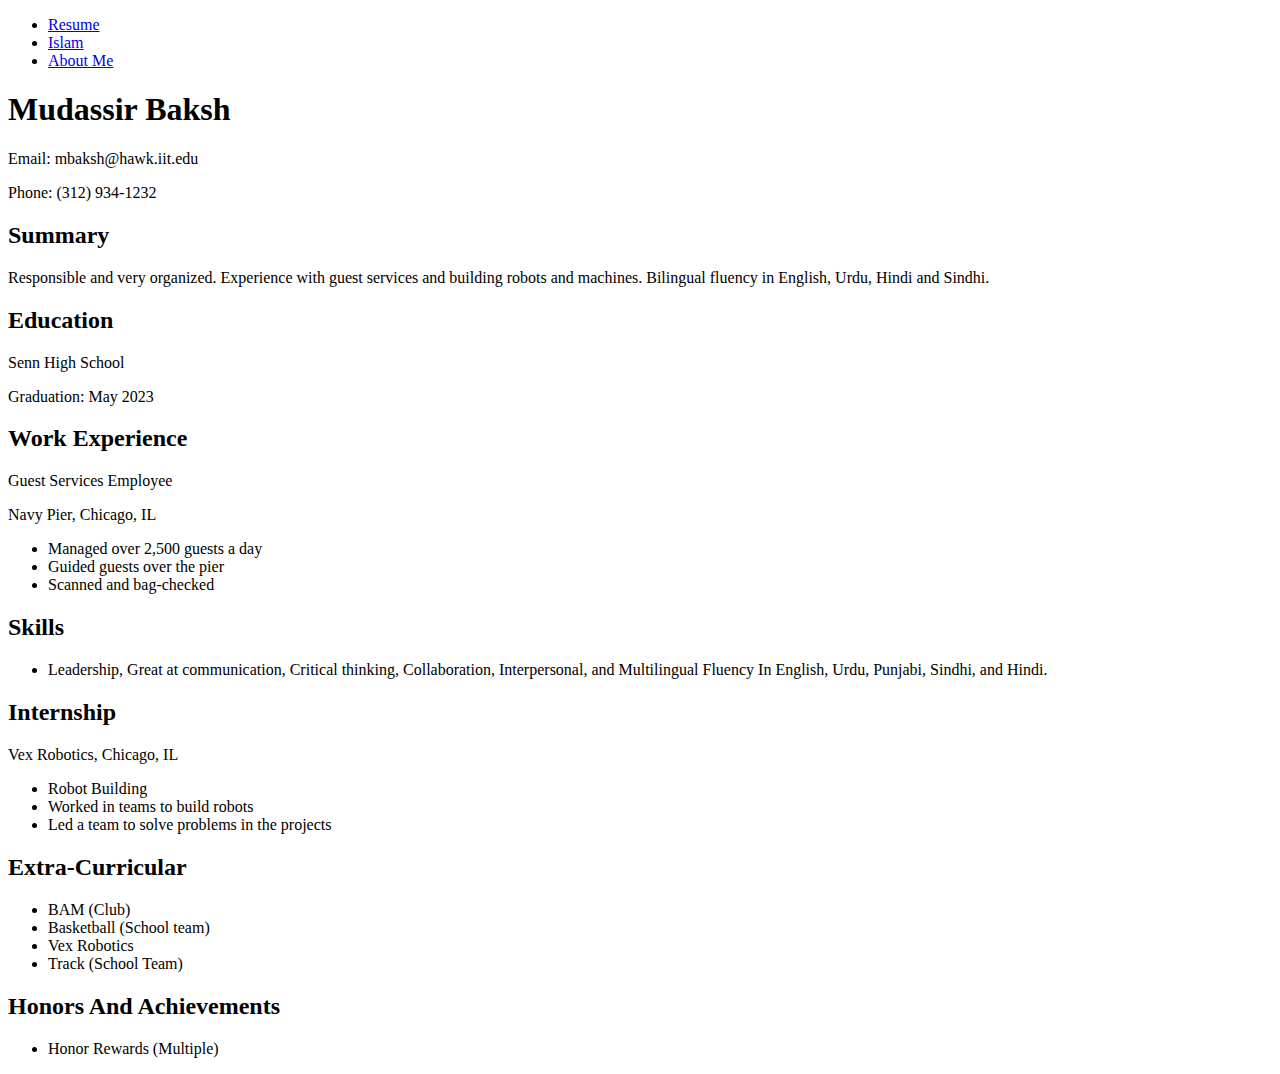
==== index.html @ 7e7e397e "css" ====
<!DOCTYPE html>
<html lang="en">
<head>
  <meta charset="utf-8">
  <title>Mudassir Baksh - Resume</title>
</head>
<body>
  <header>
    <nav>
      <ul>
        <li><a href="index.html">Resume</a></li>
        <li><a href="islam.html">Islam</a></li>
        <li><a href="aboutme.html">About Me</a></li>
        <link rel="stylesheet" href="style.css">
      </ul>
    </nav>
  </header>
  <section>
    <h1>Mudassir Baksh</h1>
    <p>Email: mbaksh@hawk.iit.edu</p>
    <p>Phone: (312) 934-1232</p>
  </section>
  <section>
    <h2>Summary</h2>
    <p>Responsible and very organized. Experience with guest services and building robots and machines. Bilingual fluency in English, Urdu, Hindi and Sindhi.</p>
  </section>
  <section>
    <h2>Education</h2>
    <p>Senn High School</p>
    <p>Graduation: May 2023</p>
  </section>
  <section>
    <h2>Work Experience</h2>
    <p>Guest Services Employee</p>
    <p>Navy Pier, Chicago, IL</p>
    <ul>
      <li>Managed over 2,500 guests a day</li>
      <li>Guided guests over the pier</li>
      <li>Scanned and bag-checked</li>
    </ul>
  </section>
  <section>
    <h2>Skills</h2>
    <ul>
      <li>Leadership, Great at communication, Critical thinking, Collaboration, Interpersonal, and Multilingual Fluency In English, Urdu, Punjabi, Sindhi, and Hindi.</li>
    </ul>
  </section>
  <section>
    <h2>Internship</h2>
    <p>Vex Robotics, Chicago, IL</p>
    <ul>
      <li>Robot Building</li>
      <li>Worked in teams to build robots</li>
      <li>Led a team to solve problems in the projects</li>
    </ul>
  </section>
  <section>
    <h2>Extra-Curricular</h2>
    <ul>
      <li>BAM (Club)</li>
      <li>Basketball (School team)</li>
      <li>Vex Robotics</li>
      <li>Track (School Team)</li>
    </ul>
  </section>
  <section>
    <h2>Honors And Achievements</h2>
    <ul>
      <li>Honor Rewards (Multiple)</li>
    </ul>
  </section>
</body>
</html>
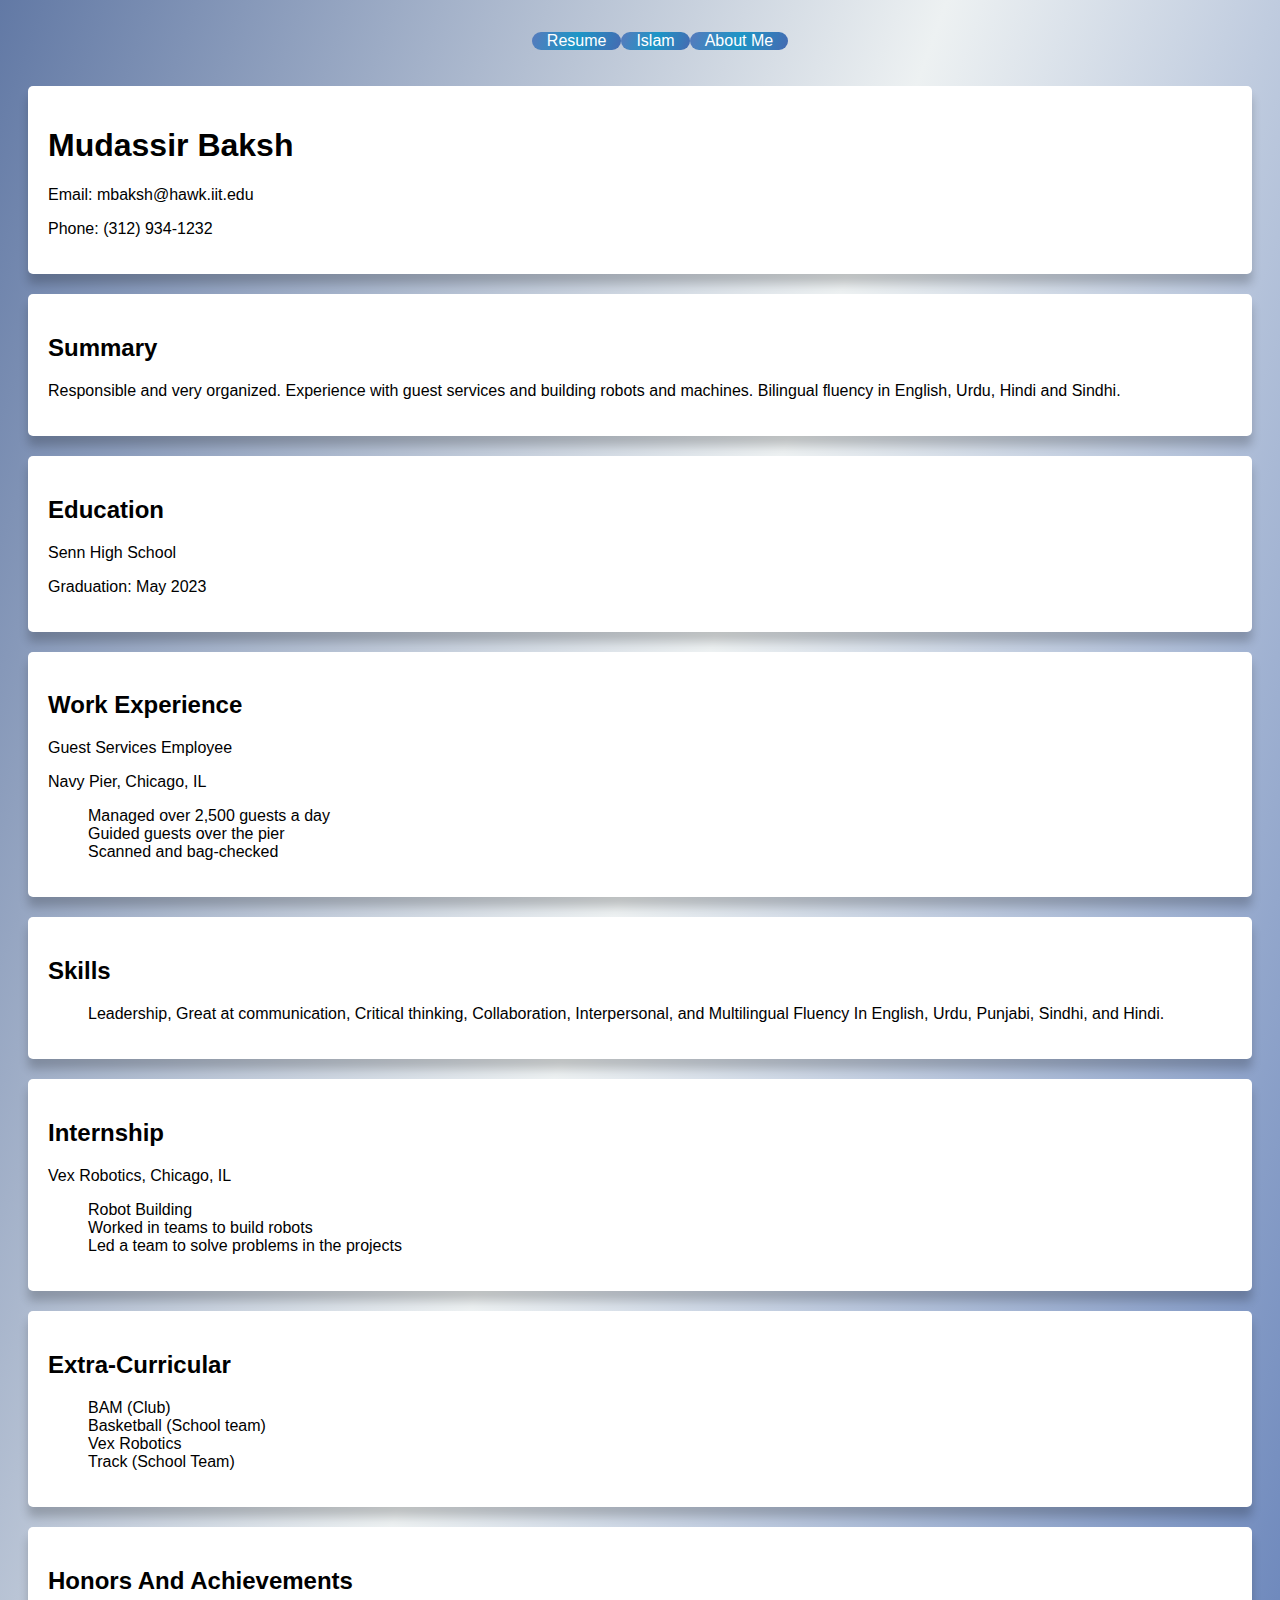
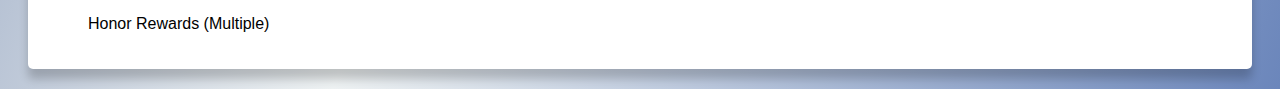
==== commit d59ba4aa: "css file location" ====
--- a/index.html
+++ b/index.html
@@ -3,6 +3,7 @@
 <head>
   <meta charset="utf-8">
   <title>Mudassir Baksh - Resume</title>
+  <link rel="stylesheet" href="index.css">
 </head>
 <body>
   <header>
@@ -11,7 +12,6 @@
         <li><a href="index.html">Resume</a></li>
         <li><a href="islam.html">Islam</a></li>
         <li><a href="aboutme.html">About Me</a></li>
-        <link rel="stylesheet" href="style.css">
       </ul>
     </nav>
   </header>
--- a/index.css
+++ b/index.css
@@ -0,0 +1,39 @@
+body {
+    background: linear-gradient(110deg, #6279a5, #edf1f2, #6b86bb);;
+}
+h1, h2, h3 {
+    font-family: 'Trebuchet MS', 'Lucida Sans Unicode', 'Lucida Grande', 'Lucida Sans', Arial, sans-serif;
+}
+li, p {
+    list-style-type: none;
+    font-family: 'Trebuchet MS', 'Lucida Sans Unicode', 'Lucida Grande', 'Lucida Sans', Arial, sans-serif;
+}
+nav ul li {
+    list-style-type: none;
+    background: linear-gradient(110deg, #577abc, #1d96c6, #466ab1);;
+    float: right;
+    border-radius: 20px;
+}
+nav ul li a{
+    text-decoration: none;
+    padding: 6px 15px;
+    color: white
+}
+nav ul li a:hover{
+    background-color: white;
+    color: black;
+    border-radius: 20px;
+}
+nav ul{
+    display: flex;
+    justify-content: center;
+    align-items: center;
+    height: 50px;
+}
+section {
+    margin: 20px;
+    background-color: #fff;
+    padding: 20px;
+    border-radius: 5px;
+    box-shadow: 0px 10px 10px rgba(0, 0, 0.0, 0.2);
+}
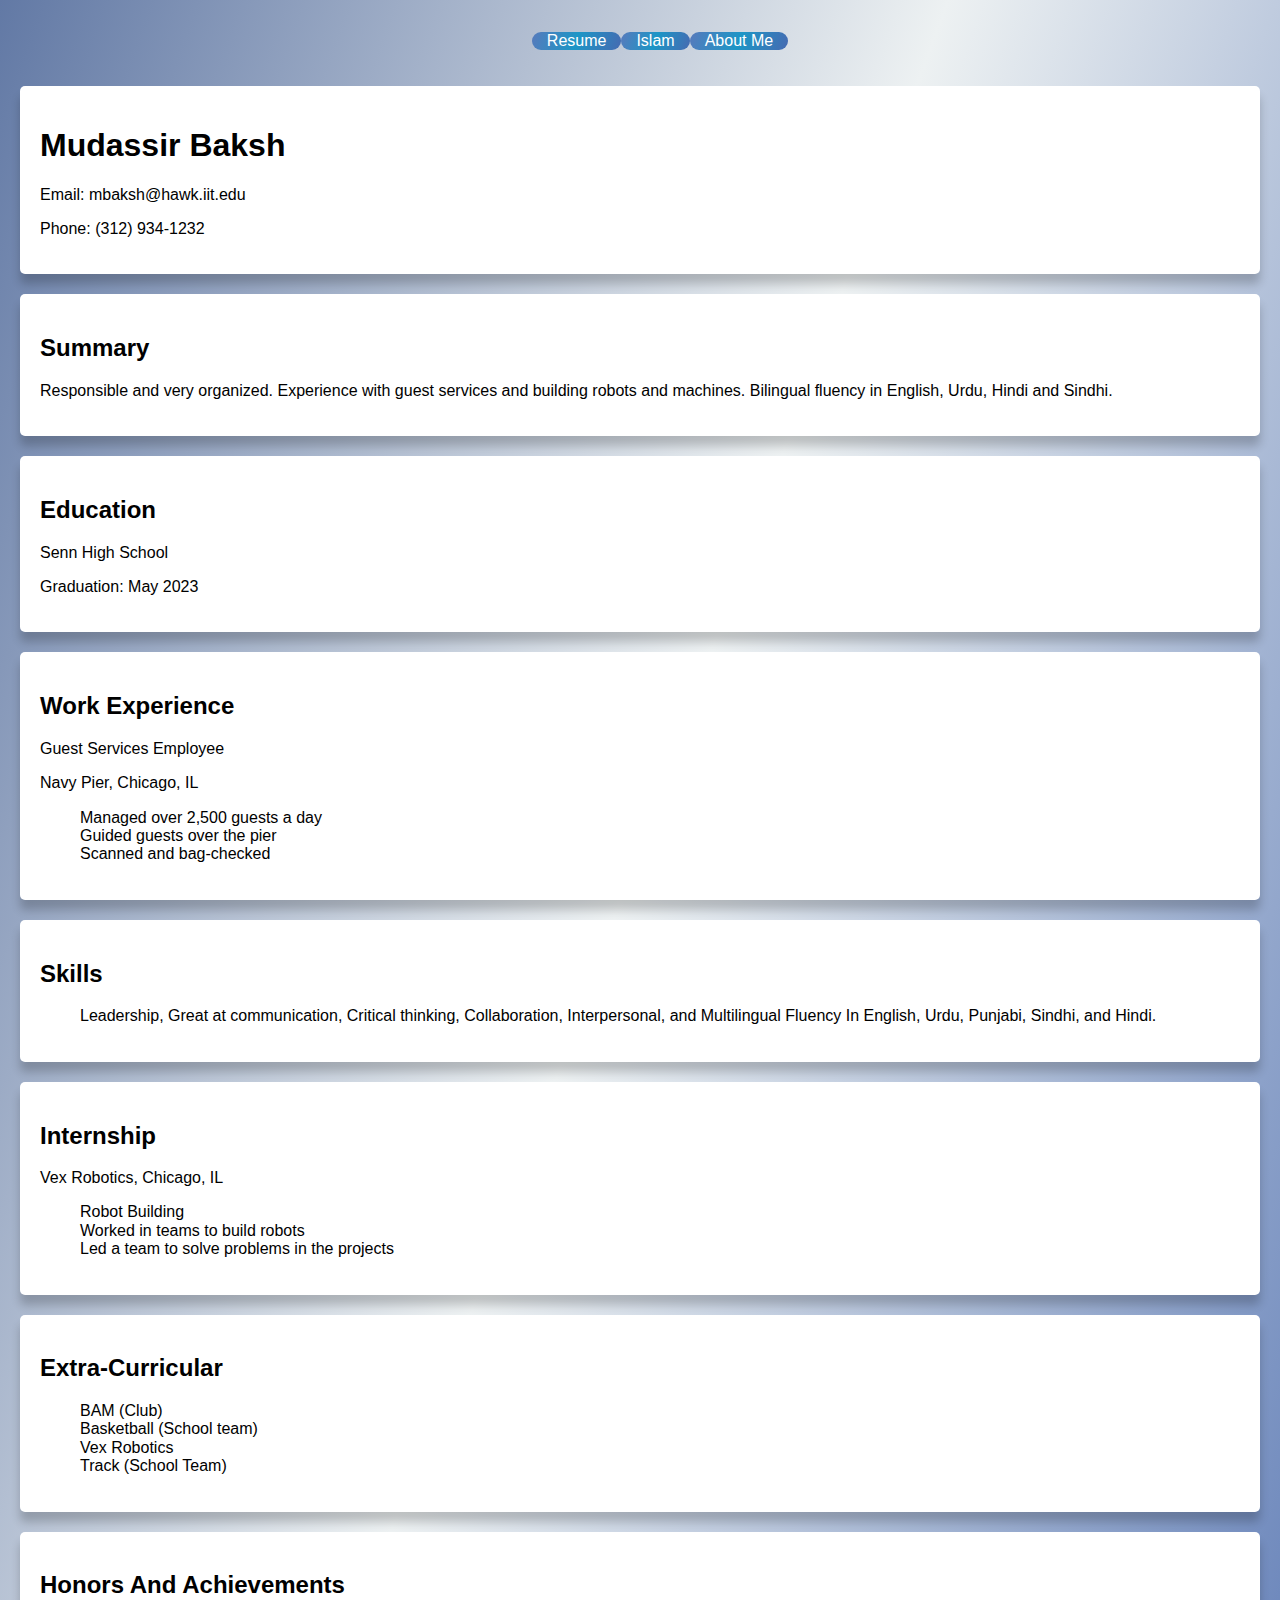
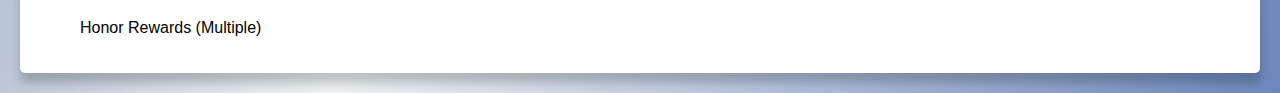
==== commit 25d01764: "css rest link" ====
--- a/index.html
+++ b/index.html
@@ -3,7 +3,8 @@
 <head>
   <meta charset="utf-8">
   <title>Mudassir Baksh - Resume</title>
-  <link rel="stylesheet" href="index.css">
+  <link rel="stylesheet" href="css/normalize.css">
+  <link rel="stylesheet" href="css/index.css">
 </head>
 <body>
   <header>
--- a/css/index.css
+++ b/css/index.css
@@ -0,0 +1,46 @@
+body {
+    background: linear-gradient(110deg, #6279a5, #edf1f2, #6b86bb);
+  }
+  
+  h1, h2, h3 {
+    font-family: 'Trebuchet MS', 'Lucida Sans Unicode', 'Lucida Grande', 'Lucida Sans', Arial, sans-serif;
+  }
+  
+  li, p {
+    list-style-type: none;
+    font-family: 'Trebuchet MS', 'Lucida Sans Unicode', 'Lucida Grande', 'Lucida Sans', Arial, sans-serif;
+  }
+  
+  nav ul li {
+    list-style-type: none;
+    background: linear-gradient(110deg, #577abc, #1d96c6, #466ab1);
+    float: right;
+    border-radius: 20px;
+  }
+  
+  nav ul li a {
+    text-decoration: none;
+    padding: 6px 15px;
+    color: white;
+  }
+  
+  nav ul li a:hover {
+    background-color: white;
+    color: black;
+    border-radius: 20px;
+  }
+  
+  nav ul {
+    display: flex;
+    justify-content: center;
+    align-items: center;
+    height: 50px;
+  }
+  
+  section {
+    margin: 20px;
+    background-color: #fff;
+    padding: 20px;
+    border-radius: 5px;
+    box-shadow: 0px 10px 10px rgba(0, 0, 0.0, 0.2);
+  }